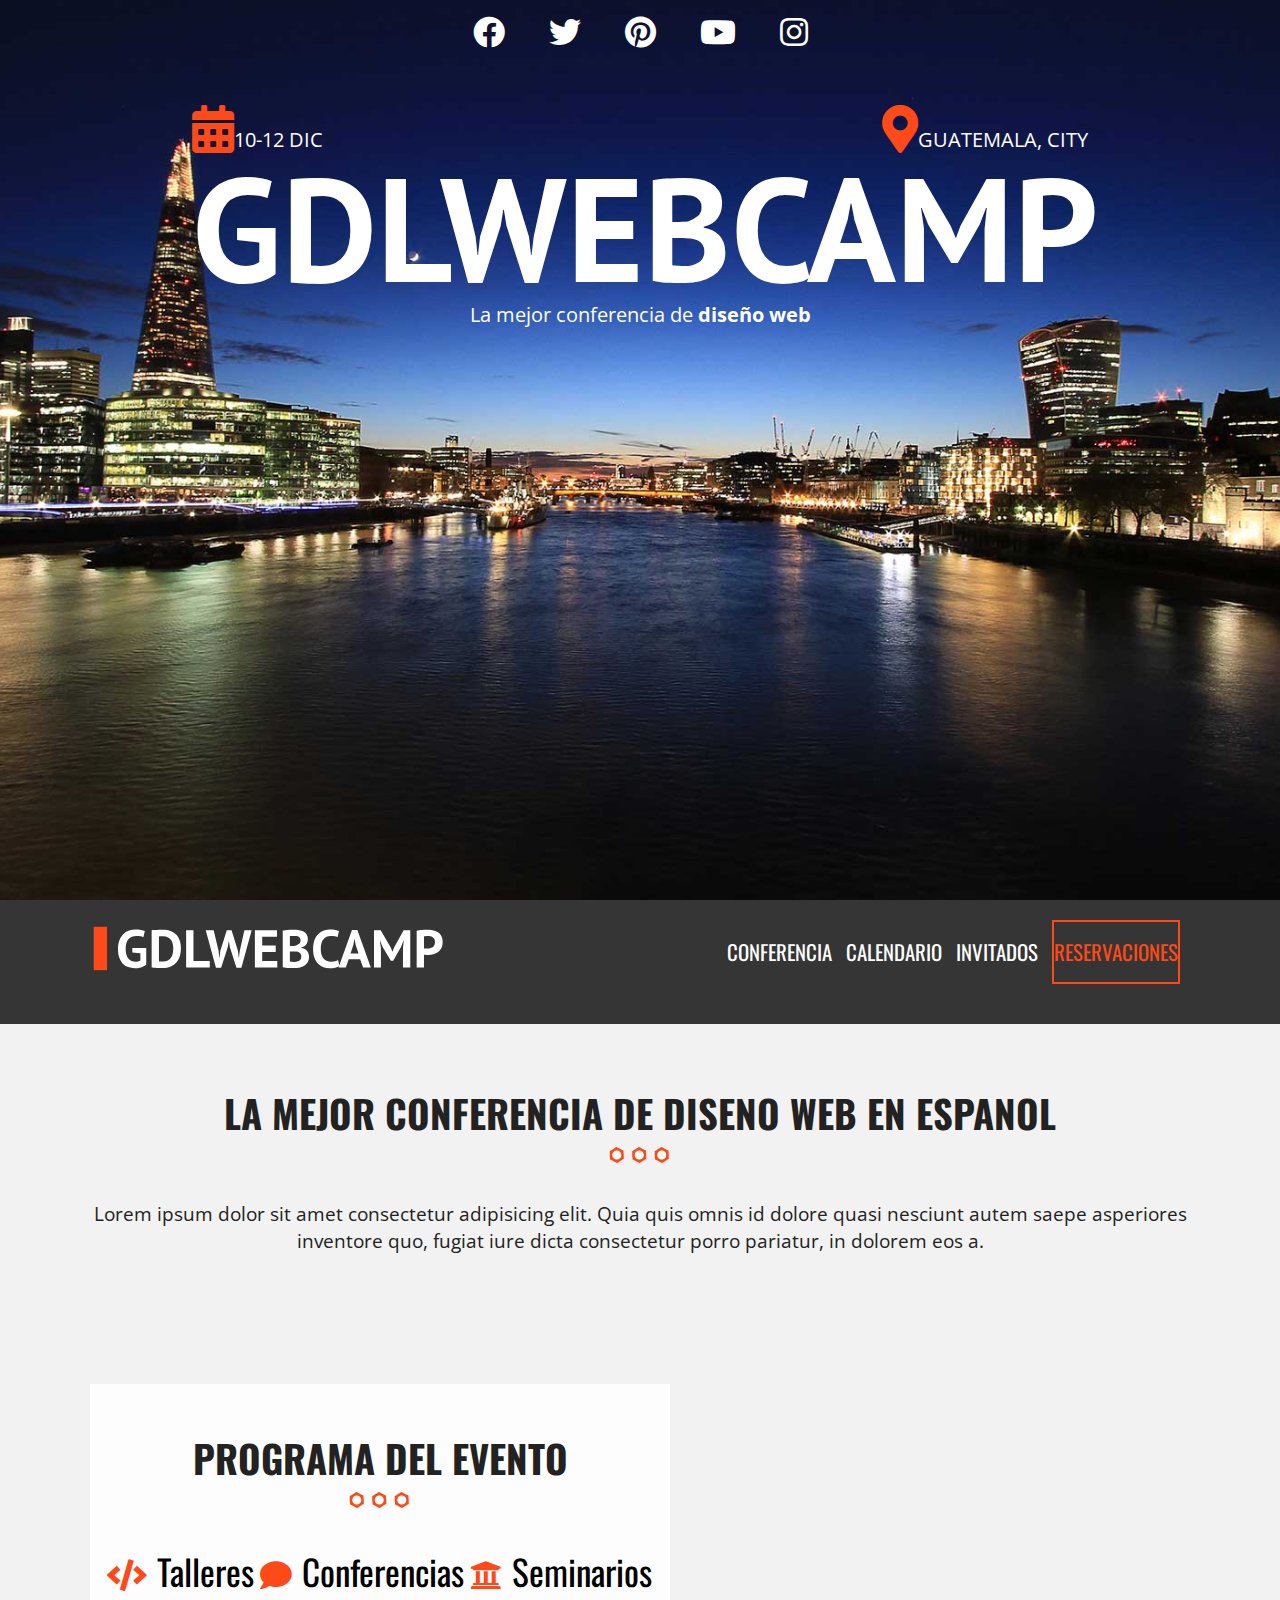
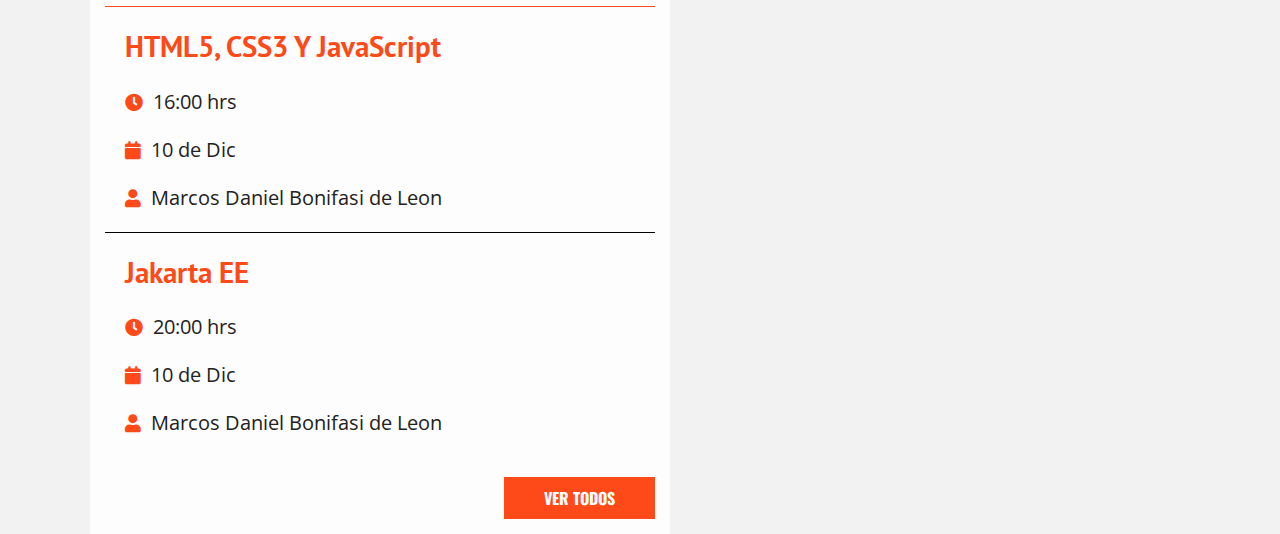
==== index.html @ 09d2de1b "Iniciando desarrollo web" ====
<!doctype html>
<html class="no-js" lang="">

<head>
  <meta charset="utf-8">
  <title></title>
  <meta name="description" content="">
  <meta name="viewport" content="width=device-width, initial-scale=1">

  <meta property="og:title" content="">
  <meta property="og:type" content="">
  <meta property="og:url" content="">
  <meta property="og:image" content="">

  <link rel="manifest" href="site.webmanifest">
  <link rel="apple-touch-icon" href="icon.png">
  <!-- Place favicon.ico in the root directory -->

  <link rel="stylesheet" href="css/normalize.css">
  <link rel="stylesheet" href="css/all.min.css">
  <link href="https://fonts.googleapis.com/css2?family=Open+Sans:wght@400;700&family=Oswald:wght@200;400;700&family=PT+Sans:wght@400;700&display=swap" rel="stylesheet"> 
  <link rel="stylesheet" href="css/main.css">

  <meta name="theme-color" content="#fafafa">
</head>

<body>

  <!-- Add your site or application content here -->
  <header class="site-header">
    <div class="hero">
      <div class="contenido-header">
        <nav class="redes-sociales">
            <a href="#"><i class="fab fa-facebook"></i></a>
            <a href="#"><i class="fab fa-twitter"></i></a>
            <a href="#"><i class="fab fa-pinterest"></i></a>
            <a href="#"><i class="fab fa-youtube"></i></a>
            <a href="#"><i class="fab fa-instagram"></i></a>
        </nav>
        <div class="informacion-evento">
          <div class="clearfix">
            <p class="fecha"><i class="fas fa-calendar-alt"></i>10-12 Dic</p>
            <p class="ciudad"><i class="fas fa-map-marker-alt"></i>Guatemala, city</p>
          </div>
          <h1 class="nombre-sitio">GDLWEBCAMP</h1>
          <p class="slogan">La mejor conferencia de  <span>diseño web</span></p>
        </div>
      </div>
    </div>
  </header>

  <div class="barra">
    <div class="contenedor clearfix">
      <div class="logo">
        <img src="img/logo.svg" alt="Logo gdlwebcamp">
      </div>

      <div class="menu-movil">
        <span></span>
        <span></span>
        <span></span>
      </div>

      <nav class="navegacion-principal clearfix">
        <a href="#">Conferencia</a>
        <a href="#">Calendario</a>
        <a href="#">Invitados</a>
        <a href="#">Reservaciones</a>
      </nav>
    </div>
  </div>

  <section class="seccion contenedor">
    <h2>La mejor conferencia de diseno web en espanol</h2>
    <p>Lorem ipsum dolor sit amet consectetur adipisicing elit. Quia quis omnis id dolore quasi nesciunt autem saepe asperiores inventore quo, fugiat iure dicta consectetur porro pariatur, in dolorem eos a.</p>
  </section>

  <section class="programa">
     <div class="contenedor-video">
      <video autoplay loop poster="bg-talleres.jpg">
        <source src="video/video.mp4" type="video/mp4">
        <source src="video/video.webm" type="video/webm">
        <source src="video/video.ogv" type="video/ogg">  
      </video>
     </div>
     <div class="contenido-programa">
       <div class="contenedor">
         <div class="programa-evento">
           <h2>Programa del Evento</h2>
           <nav class="menu-programa">
            <a href="#talleres"><i class="fas fa-code"></i>Talleres</a>
            <a href="#conferencias"><i class="fas fa-comment"></i>Conferencias</a>
            <a href="#seminarios"><i class="fas fa-university"></i>Seminarios</a>
           </nav>
           <div id="talleres" class="info-curso ocultar clearfix">
             <div class="detalle-evento">
               <h3>HTML5, CSS3 Y JavaScript</h3>
               <p><i class="fas fa-clock"></i>16:00 hrs</p>
               <p><i class="fas fa-calendar"></i>10 de Dic</p>
               <p><i class="fas fa-user"></i>Marcos Daniel Bonifasi de Leon</p>
             </div>
             <div class="detalle-evento">
              <h3>Jakarta EE</h3>
              <p><i class="fas fa-clock"></i>20:00 hrs</p>
              <p><i class="fas fa-calendar"></i>10 de Dic</p>
              <p><i class="fas fa-user"></i>Marcos Daniel Bonifasi de Leon</p>
            </div>
            <a href="#" class="button float-right">Ver todos</a>
           </div>
         </div>
       </div>
     </div>
  </section>

  <script src="js/vendor/modernizr-3.11.2.min.js"></script>
  <script src="js/plugins.js"></script>
  <script src="js/main.js"></script>

  <!-- Google Analytics: change UA-XXXXX-Y to be your site's ID. -->
  <script>
    window.ga = function () { ga.q.push(arguments) }; ga.q = []; ga.l = +new Date;
    ga('create', 'UA-XXXXX-Y', 'auto'); ga('set', 'anonymizeIp', true); ga('set', 'transport', 'beacon'); ga('send', 'pageview')
  </script>
  <script src="https://www.google-analytics.com/analytics.js" async></script>
</body>

</html>
---- css/main.css ----
/*! HTML5 Boilerplate v8.0.0 | MIT License | https://html5boilerplate.com/ */

/* main.css 2.1.0 | MIT License | https://github.com/h5bp/main.css#readme */
/*
 * What follows is the result of much research on cross-browser styling.
 * Credit left inline and big thanks to Nicolas Gallagher, Jonathan Neal,
 * Kroc Camen, and the H5BP dev community and team.
 */

/* ==========================================================================
   Base styles: opinionated defaults
   ========================================================================== */

html {
  color: #222;
  font-size: 1em;
  line-height: 1.4;
}

/*
 * Remove text-shadow in selection highlight:
 * https://twitter.com/miketaylr/status/12228805301
 *
 * Vendor-prefixed and regular ::selection selectors cannot be combined:
 * https://stackoverflow.com/a/16982510/7133471
 *
 * Customize the background color to match your design.
 */

::-moz-selection {
  background: #b3d4fc;
  text-shadow: none;
}

::selection {
  background: #b3d4fc;
  text-shadow: none;
}

/*
 * A better looking default horizontal rule
 */

hr {
  display: block;
  height: 1px;
  border: 0;
  border-top: 1px solid #ccc;
  margin: 1em 0;
  padding: 0;
}

/*
 * Remove the gap between audio, canvas, iframes,
 * images, videos and the bottom of their containers:
 * https://github.com/h5bp/html5-boilerplate/issues/440
 */

audio,
canvas,
iframe,
img,
svg,
video {
  vertical-align: middle;
}

/*
 * Remove default fieldset styles.
 */

fieldset {
  border: 0;
  margin: 0;
  padding: 0;
}

/*
 * Allow only vertical resizing of textareas.
 */

textarea {
  resize: vertical;
}

/* ==========================================================================
   Author's custom styles
   ========================================================================== */
html {
  box-sizing: border-box;

}

*:before, *:after {
  box-sizing: inherit;
}

body {
  background-color: #F2F2F2;
  font-family: 'Open Sans', sans-serif;
}
/*Globales*/
.contenedor {
  width: 98%;
  margin: 0 auto;
}

@media (min-width: 480px){
  .contenedor {
    width: 95%;
  }
}

@media (min-width: 768px){
  .contenedor {
    width: 90%;
  }
}

@media (min-width: 992px){
  .contenedor {
    width: 90%px;
    max-width: 1100px;
  }
}

.seccion {
  padding: 30px 0;
}

.seccion p {
  font-size: 1.2em;
  text-align: center;
}

h2 {
  font-family: 'Oswald', sans-serif;
  font-size: 2.4em;
  text-transform: uppercase;
  text-align: center;
}

h2:after {
  content: '';
  margin: 0 auto;
  background-image: url(../img/separador.png);
  height: 30px;
  width: 100px;
  display: block;
}

h3 {
  font-size: 1.8em;
  color: #FE4918;
  font-family: 'PT Sans', sans-serif;
  margin: 0;
}

.button {
  font-family: 'Oswald', sans-serif;
  background-color: #FE4918;
  padding: 10px 40px;
  color: #FFFFFF;
  text-transform: uppercase;
  font-weight: bold;
  text-decoration: none;
  font-size: 1em;
  margin-top: 20px;
  display: inline-block;
  transition: all .3s ease;
}

.button:hover {
  background-color: #E33000;
}

.float-right {
  float: right;
}

/*Barra*/
div.barra {
  background-color: #353535;
  padding: 20px 0;
}

div.logo {
  width: 80%;
  float: left;
}

div.logo img {
  width: 100%;
}

@media (min-width: 768px){
  div.logo{
    width: 33.3%;
  }  
}

/**Navegacion Principal*/
nav.navegacion-principal {
  display: none;
}

nav.navegacion-principal a {
  font-family: 'Oswald', sans-serif;
  color: #FFFFFF;
  font-size: 1.3em;
  text-transform: uppercase;
  text-decoration: none;
  transition: all .6s ease;
  width: 100%;
  display: block;
  text-align: center;
  margin-bottom: 20px;
}

nav.navegacion-principal a:hover {
  background-color: #FE4918;
}

nav.navegacion-principal a:last-child {
  border: 2px solid #FE4918;
  color: #FE4918;
}

nav.navegacion-principal a:last-child:hover {
  color: #FFFFFF;
}

@media (min-width: 768px){
  nav.navegacion-principal a {
    margin-right: 10px;
    line-height: 60px;
  }
}

@media (min-width: 768px){
  nav.navegacion-principal {
    width: 67;
    float: right;
    display: block;
    text-align: right;
  }

  nav.navegacion-principal a {
    margin-right: 10px;
    display: inline-block;
    width: auto;
    text-align: center;
    margin: 20 10px 0 0;
  }
}

/*Header*/
div.hero {
   background-image: url(../img/encabezado.jpg);
   height: 100vh;
   background-position: top center;
   background-size: cover;
}

div.contenido-header {
  padding-top: 40px;
}

@media (min-width: 768px){
  div.contenido-header {
    padding-top: 10px;
  }
}

nav.redes-sociales {
  text-align: center;
}

nav.redes-sociales a {
  color: #FFFFFF;
  font-size: 2em;
  margin-right: 40px;
}

nav.redes-sociales a:last-child {
  margin-right: 0;
}

div.informacion-evento {
  text-align: center;
  color: #FFFFFF;
}

div.informacion-evento p {
  margin: 0;
  display: inline;
  font-size: 20px;
  text-transform: uppercase;
}

div.informacion-evento p i {
  color: #FE4918;
  font-size: 2.4em;
}

@media (min-width: 768px){
  div.informacion-evento {
    width: 70%;
    margin: 0 auto;
    margin-top: 50px;
  }
}

p.fecha {
  float: left;
}

p.ciudad {
  float: right;
  text-align: right;
}

p.slogan {
  text-transform: none!important;
}

p.slogan span {
  font-weight: bold;
}  

h1.nombre-sitio {
  font-size: 5.9vw;
  text-transform: uppercase;
  font-family: 'PT Sans', sans-serif;
}

@media (min-width: 768px){
  h1.nombre-sitio {
    font-size: 11.5vw;
    margin: 0;
    line-height: 1;
  }
}

/*Menu Movil*/
div.menu-movil {
  width: 60px;
  display: block;
  float: right;
  text-align: right;
  margin-top: 12px;
}

@media (min-width: 768px){
  div.menu-movil {
    display: none;
  }
}

div.menu-movil span {
  height: 8px;
  margin-bottom: 6px;
  background-color: #FFFFFF;
  display: block;
}

div.menu-movil:hover {
  cursor: pointer;
}

/*Talleres*/
section.programa {
  position: relative;
}

div.contenedor-video {
  max-width: 100%;
  overflow-x: hidden;
}

div.contenido-programa {
  position: absolute;
  top: 0;
  left: 0;
  height: 100%;
  width: 100%;
}

div.programa-evento {
  background-color: rgba(255,255, 255, .8);
  padding: 15px;
  margin-top: 80px;
}

@media (min-width: 768px){
  div.programa-evento {
    width: 70%;
  }
}

@media (min-width: 992px){
  div.programa-evento {
    width: 50%;
  }
}

nav.menu-programa {
  width: 100%;
  border-bottom: 1px solid #FE4918;
  padding-bottom: 10px;
}

@media (min-width: 768px){
  nav.menu-programa {
    display: table;
  }
}

nav.menu-programa a {
  display: block;
  text-align: center;
  color: #000000;
  text-decoration: none;
  font-family: 'Oswald', sans-serif;
  margin-bottom: 10px;
  font-size: 2.2em;
}

@media (min-width: 768px){
  nav.menu-programa a {
    display: table-cell;
  }
}

nav.menu-programa a i,
div.detalle-evento p i {
  color: #FE4918;
  font-size: 0.9em;
  margin-right: 10px;
}

/*Detalle Evento*/
div.detalle-evento {
  margin-top: 20px;
  border-bottom: 1px solid #000000;
  padding: 0 20px;
}

div.detalle-evento:nth-child(2) {
  border: none;
}

div.detalle-evento p {
  margin-bottom: 20px;
  font-size: 20px;
}


/* ==========================================================================
   Helper classes
   ========================================================================== */

/*
 * Hide visually and from screen readers
 */

.hidden,
[hidden] {
  display: none !important;
}

/*
 * Hide only visually, but have it available for screen readers:
 * https://snook.ca/archives/html_and_css/hiding-content-for-accessibility
 *
 * 1. For long content, line feeds are not interpreted as spaces and small width
 *    causes content to wrap 1 word per line:
 *    https://medium.com/@jessebeach/beware-smushed-off-screen-accessible-text-5952a4c2cbfe
 */

.sr-only {
  border: 0;
  clip: rect(0, 0, 0, 0);
  height: 1px;
  margin: -1px;
  overflow: hidden;
  padding: 0;
  position: absolute;
  white-space: nowrap;
  width: 1px;
  /* 1 */
}

/*
 * Extends the .sr-only class to allow the element
 * to be focusable when navigated to via the keyboard:
 * https://www.drupal.org/node/897638
 */

.sr-only.focusable:active,
.sr-only.focusable:focus {
  clip: auto;
  height: auto;
  margin: 0;
  overflow: visible;
  position: static;
  white-space: inherit;
  width: auto;
}

/*
 * Hide visually and from screen readers, but maintain layout
 */

.invisible {
  visibility: hidden;
}

/*
 * Clearfix: contain floats
 *
 * For modern browsers
 * 1. The space content is one way to avoid an Opera bug when the
 *    `contenteditable` attribute is included anywhere else in the document.
 *    Otherwise it causes space to appear at the top and bottom of elements
 *    that receive the `clearfix` class.
 * 2. The use of `table` rather than `block` is only necessary if using
 *    `:before` to contain the top-margins of child elements.
 */

.clearfix::before,
.clearfix::after {
  content: " ";
  display: table;
}

.clearfix::after {
  clear: both;
}

/* ==========================================================================
   EXAMPLE Media Queries for Responsive Design.
   These examples override the primary ('mobile first') styles.
   Modify as content requires.
   ========================================================================== */

@media only screen and (min-width: 35em) {
  /* Style adjustments for viewports that meet the condition */
}

@media print,
  (-webkit-min-device-pixel-ratio: 1.25),
  (min-resolution: 1.25dppx),
  (min-resolution: 120dpi) {
  /* Style adjustments for high resolution devices */
}

/* ==========================================================================
   Print styles.
   Inlined to avoid the additional HTTP request:
   https://www.phpied.com/delay-loading-your-print-css/
   ========================================================================== */

@media print {
  *,
  *::before,
  *::after {
    background: #fff !important;
    color: #000 !important;
    /* Black prints faster */
    box-shadow: none !important;
    text-shadow: none !important;
  }

  a,
  a:visited {
    text-decoration: underline;
  }

  a[href]::after {
    content: " (" attr(href) ")";
  }

  abbr[title]::after {
    content: " (" attr(title) ")";
  }

  /*
   * Don't show links that are fragment identifiers,
   * or use the `javascript:` pseudo protocol
   */
  a[href^="#"]::after,
  a[href^="javascript:"]::after {
    content: "";
  }

  pre {
    white-space: pre-wrap !important;
  }

  pre,
  blockquote {
    border: 1px solid #999;
    page-break-inside: avoid;
  }

  /*
   * Printing Tables:
   * https://web.archive.org/web/20180815150934/http://css-discuss.incutio.com/wiki/Printing_Tables
   */
  thead {
    display: table-header-group;
  }

  tr,
  img {
    page-break-inside: avoid;
  }

  p,
  h2,
  h3 {
    orphans: 3;
    widows: 3;
  }

  h2,
  h3 {
    page-break-after: avoid;
  }
}
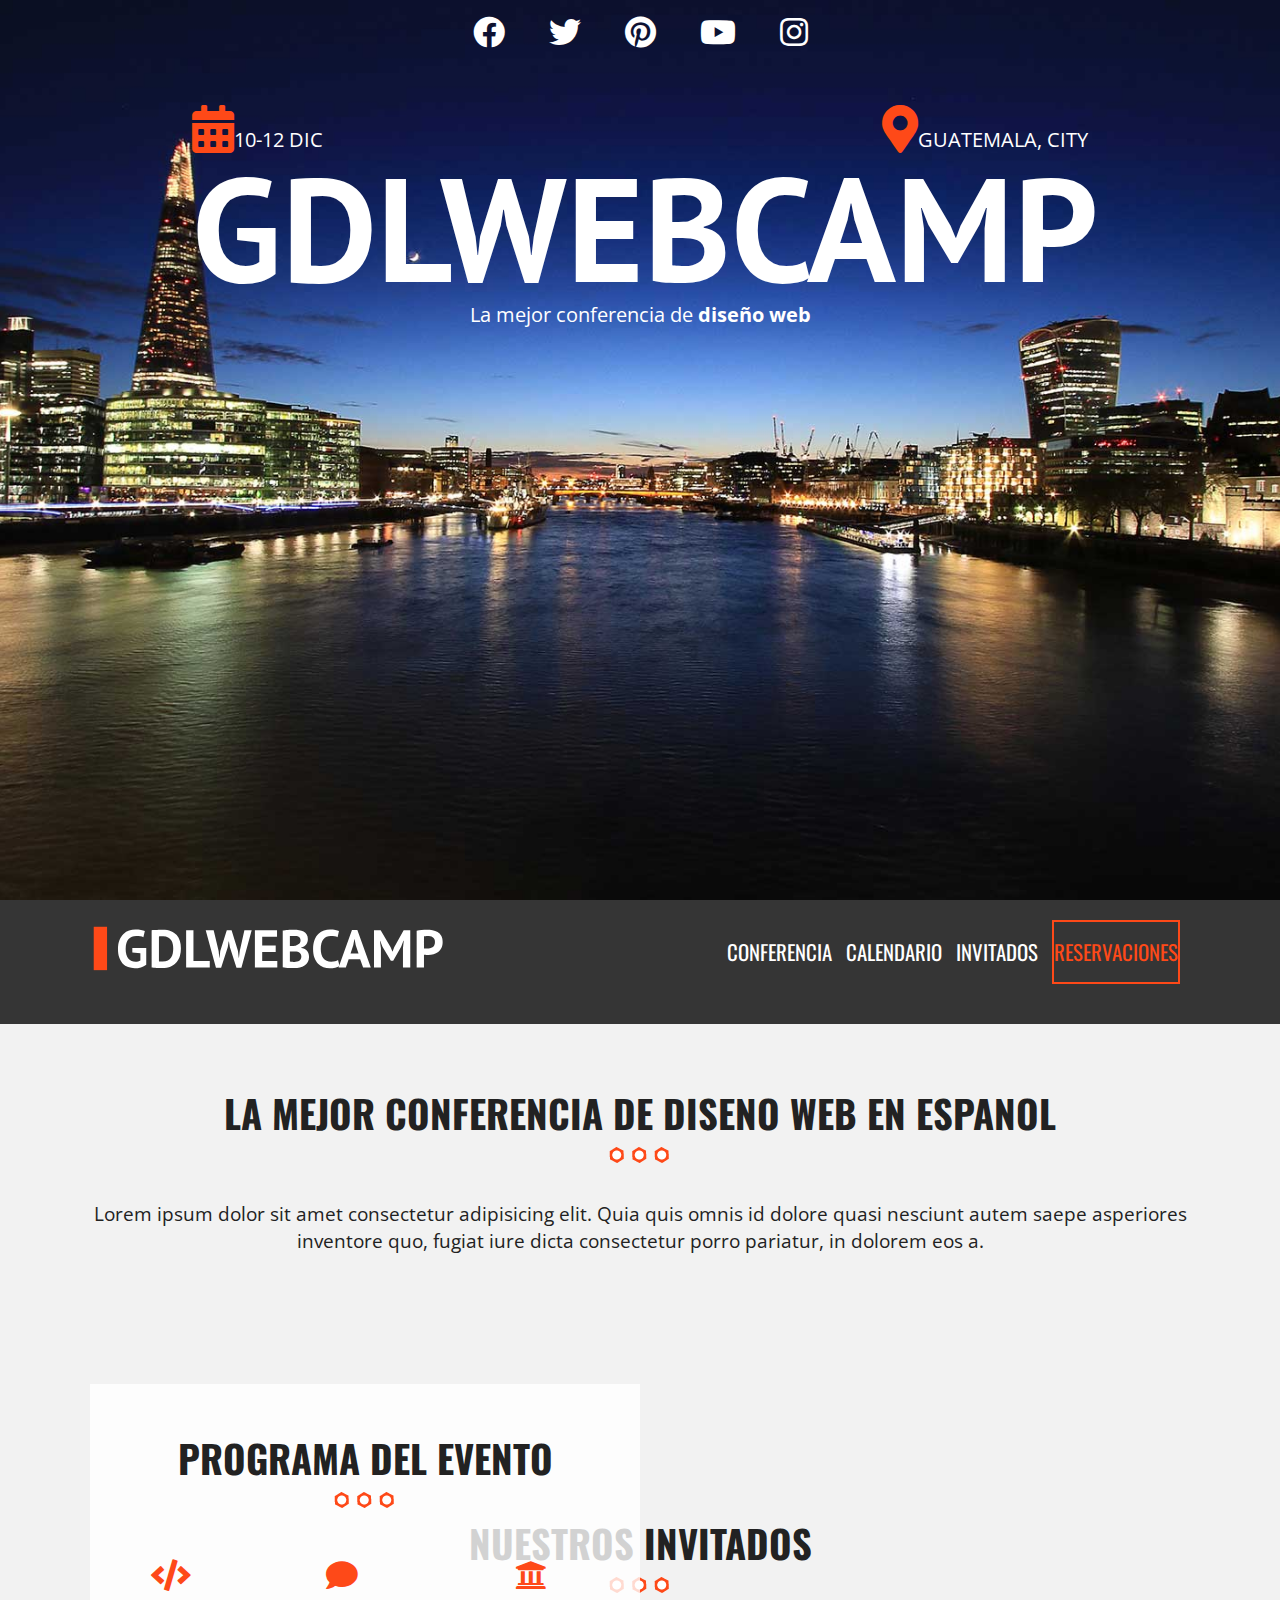
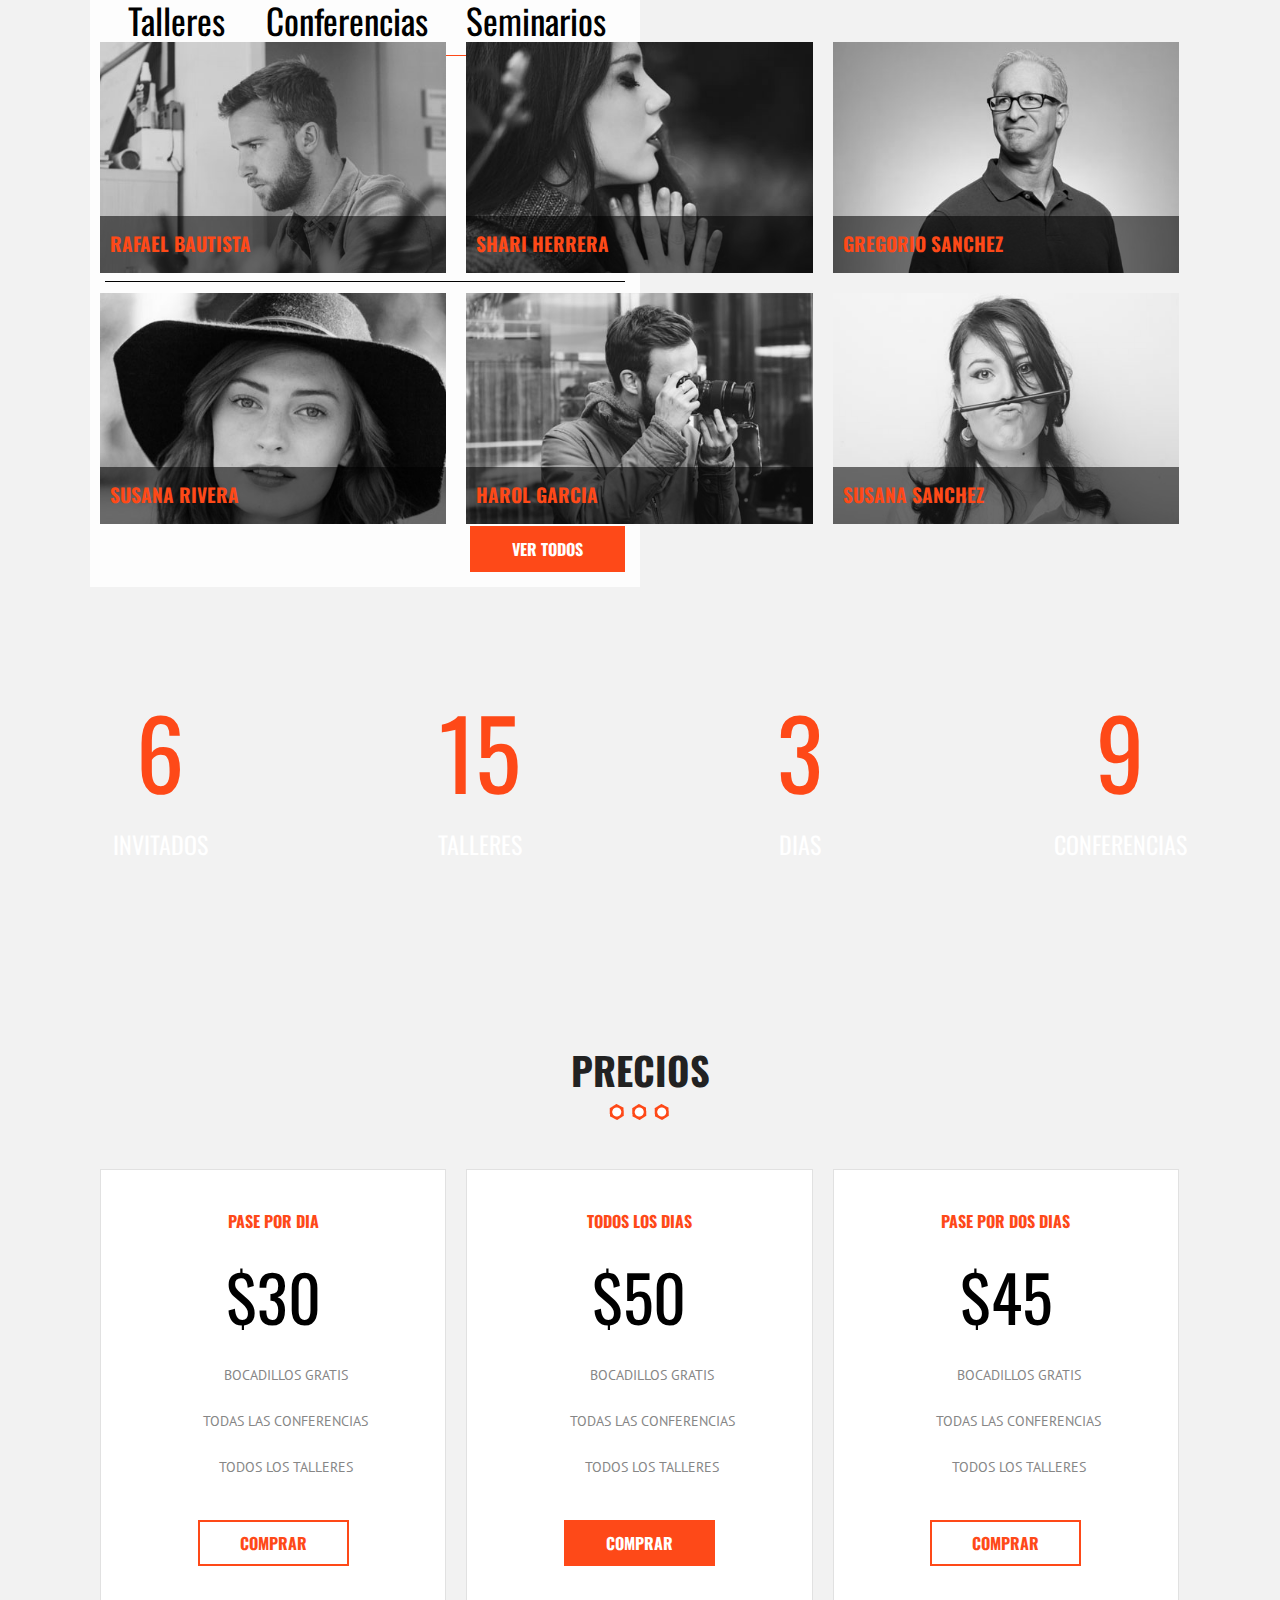
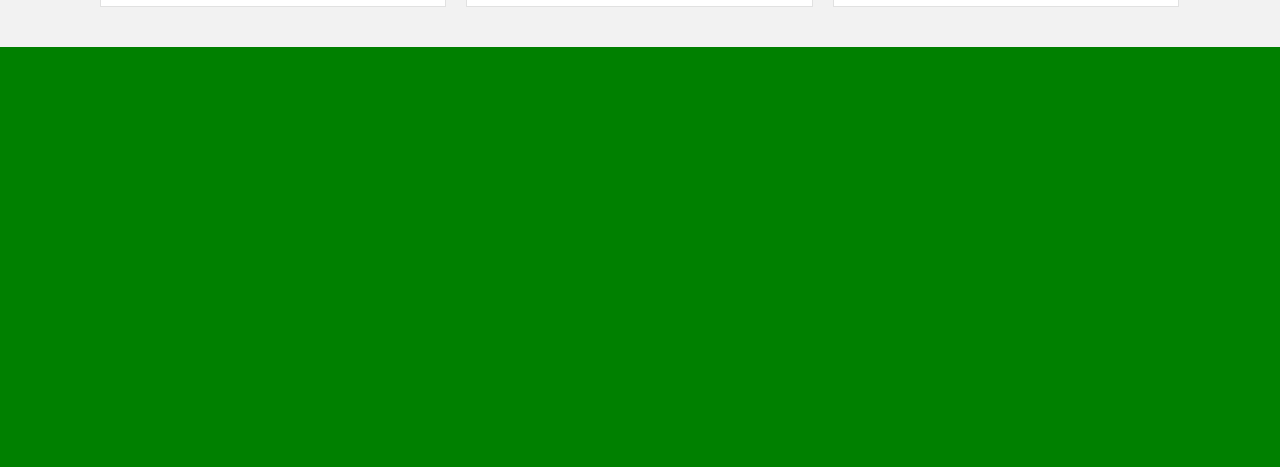
==== commit dcd75877: "Trabajando con las secciones precios mapa invitados y el parallasx" ====
--- a/index.html
+++ b/index.html
@@ -112,6 +112,107 @@
      </div>
   </section>
 
+  <section class="invitados contenedor seccion">
+    <h2>Nuestros Invitados</h2>
+    <ul class="lista-invitados clearfix">
+      <li>
+        <div class="invitado">
+          <img src="img/invitado1.jpg" alt="Imagen invitado">
+          <p>Rafael Bautista</p>
+        </div>
+      </li>
+      <li>
+        <div class="invitado">
+          <img src="img/invitado2.jpg" alt="Imagen invitado">
+          <p>Shari Herrera</p>
+        </div>
+      </li>
+      <li>
+        <div class="invitado">
+          <img src="img/invitado3.jpg" alt="Imagen invitado">
+          <p>Gregorio Sanchez</p>
+        </div>
+      </li>
+      <li>
+        <div class="invitado">
+          <img src="img/invitado4.jpg" alt="Imagen invitado">
+          <p>Susana Rivera</p>
+        </div>
+      </li>
+      <li>
+        <div class="invitado">
+          <img src="img/invitado5.jpg" alt="Imagen invitado">
+          <p>Harol Garcia</p>
+        </div>
+      </li>
+      <li>
+        <div class="invitado">
+          <img src="img/invitado6.jpg" alt="Imagen invitado">
+          <p>Susana Sanchez</p>
+        </div>
+      </li>
+    </ul>
+  </section>
+
+  <div class="contador parallax">
+    <div class="contador">
+      <ul class="resumen-evento clearfix">
+        <li><p class="numero">6</p>Invitados</li>
+        <li><p class="numero">15</p>Talleres</li>
+        <li><p class="numero">3</p>Dias</li>
+        <li><p class="numero">9</p>Conferencias</li>
+      </ul>
+    </div>
+  </div>
+
+  <section class="precios seccion">
+    <h2>Precios</h2>
+    <div class="contenedor">
+      <ul class="lista-precios clearfix">
+        <li>
+          <div class="tabla-precio">
+            <h3>Pase por dia</h3>
+            <p class="numero">$30</p>
+            <ul>
+              <li>Bocadillos Gratis</li>
+              <li>Todas las conferencias</li>
+              <li>Todos los talleres</li>
+            </ul>
+            <a href="#" class="button hollow">Comprar</a>
+          </div>
+        </li>
+        <li>
+          <div class="tabla-precio">
+            <h3>Todos los dias</h3>
+            <p class="numero">$50</p>
+            <ul>
+              <li>Bocadillos Gratis</li>
+              <li>Todas las conferencias</li>
+              <li>Todos los talleres</li>
+            </ul>
+            <a href="#" class="button">Comprar</a>
+          </div>
+        </li>
+        <li>
+          <div class="tabla-precio">
+            <h3>Pase por dos dias</h3>
+            <p class="numero">$45</p>
+            <ul>
+              <li>Bocadillos Gratis</li>
+              <li>Todas las conferencias</li>
+              <li>Todos los talleres</li>
+            </ul>
+            <a href="#" class="button hollow">Comprar</a>
+          </div>
+        </li>
+      </ul>
+    </div>
+  </section>
+
+  <div id="mapa" class="mapa">
+    
+  </div>
+
   <script src="js/vendor/modernizr-3.11.2.min.js"></script>
   <script src="js/plugins.js"></script>
   <script src="js/main.js"></script>
--- a/css/main.css
+++ b/css/main.css
@@ -91,7 +91,7 @@
 
 }
 
-*:before, *:after {
+*, *:before, *:after {
   box-sizing: inherit;
 }
 
@@ -168,6 +168,19 @@
   margin-top: 20px;
   display: inline-block;
   transition: all .3s ease;
+  border: 2px solid #FE4918;
+}
+
+.button.hollow,
+.button.hollow:hover {
+  background-color: white;
+  color: #FE4918;
+}
+
+ul {
+  list-style: none;
+  margin: 0;
+  padding: 0;
 }
 
 .button:hover {
@@ -455,6 +468,176 @@
   font-size: 20px;
 }
 
+/*Invitados*/
+ul.lista-invitados li {
+  padding: 10px;
+  float: left;
+}
+
+@media (min-width: 480px){
+  ul.lista-invitados li {
+    width: 50%;
+  }    
+}
+
+@media (min-width: 768px){
+  ul.lista-invitados li {
+    width: 33.3%;
+  }    
+}
+
+div.invitado {
+  position: relative;
+  overflow: hidden; 
+}
+
+div.invitado img {
+  max-width: 100%;
+  filter: gray;
+  -webkit-filter: grayscale(1);
+  -webkit-transition: all .4s ease-in-out;
+}
+
+div.invitado img:hover {
+  -webkit-filter: grayscale(0);
+}
+
+div.invitado p {
+  position: absolute;
+  bottom: 0;
+  left: 0;
+  padding: 15px 10px;
+  margin: 0;
+  background-color: rgba(0,0 , 0,0.55);
+  width: 100%;
+  text-align: left;
+  font-family: 'Oswald', sans-serif;
+  color: #FE4918;
+  text-transform: uppercase;
+  font-weight: 700;
+  -webkit-transition: all .4s ease-in-out;
+}
+
+div.invitado:hover p {
+  bottom: -80px;
+  opacity: 0;
+}
+
+/*Contador*/
+.parallax:before {
+  width: 100%;
+  height: 100%;
+  position: absolute;
+  top: 0;
+  left: 0;
+  background-repeat: no-repeat;
+  background-size: cover;
+  background-position: center center;
+  background-attachment: fixed;
+  -webkit-filter: brightness(.8);
+  filter: brightness(.8);
+}
+div.contador {
+   position: relative;
+   height: auto;
+}
+
+div.contador:before {
+  background-image: url(../img/bg-resumen.jpg);
+  content: '';
+}
+
+ul.resumen-evento {
+  position: relative;
+  padding: 120px 0;
+}
+
+ul.resumen-evento li {
+  width: 50%;
+  float: left;
+  text-align: center;
+  color: #FFFFFF;
+  text-transform: uppercase;
+  font-family: 'Oswald', sans-serif;
+  font-size: 24px;
+}
+
+@media (min-width: 768px){
+  ul.resumen-evento li {
+    width: 25%
+  }
+}
+
+p.numero {
+  color: #FE4918;
+  font-size: 4em;
+  display: block;
+  margin: 0 0 10px 0;
+  font-family: 'Oswald', sans-serif;
+}
+
+/*Tabla de precios*/
+ul.lista-precios > li {
+  padding: 10px;
+}
+
+@media (min-width: 768px){
+  ul.lista-precios > li {
+    float: left;
+    width: 33.3%;
+  }
+}
+
+div.tabla-precio {
+  border: 1px solid #E1E1E1;
+  background-color: #FFFFFF;
+  padding: 40px 0;
+  text-align: center;
+}
+
+div.tabla-precio:hover {
+  transform: scale(1.1);
+  border: 1px solid #FE4918;
+  box-shadow: 0px 0px 50px #665;
+  transition: all .3s ease;
+}
+
+div.tabla-precio ul li {
+  font-family: 'PT Sans', sans-serif;
+  font-size: 14px;
+  margin-bottom: 20px;
+  text-transform: uppercase;
+  color: #868686;
+  line-height: 26px;
+}
+
+div.tabla-precio ul li:before {
+  font-family: 'FontAwesome';
+  display: inline-block;
+  vertical-align: top;
+  padding: 0 5px;
+  font-size: 20px;
+  color: green;
+  -webkit-font-smoothing: antialiased;
+  content: '\f00c';
+}
+
+div.tabla-precio h3 {
+  font-family: 'Oswald', sans-serif;
+  font-size: 16px;
+  text-transform: uppercase;
+}
+
+div.tabla-precio p.numero {
+  color: #000000;
+  margin: 20px 0;
+}
+
+/*Mapa*/
+div.mapa {
+  height: 420px;
+  background-color: green;
+}
 
 /* ==========================================================================
    Helper classes
